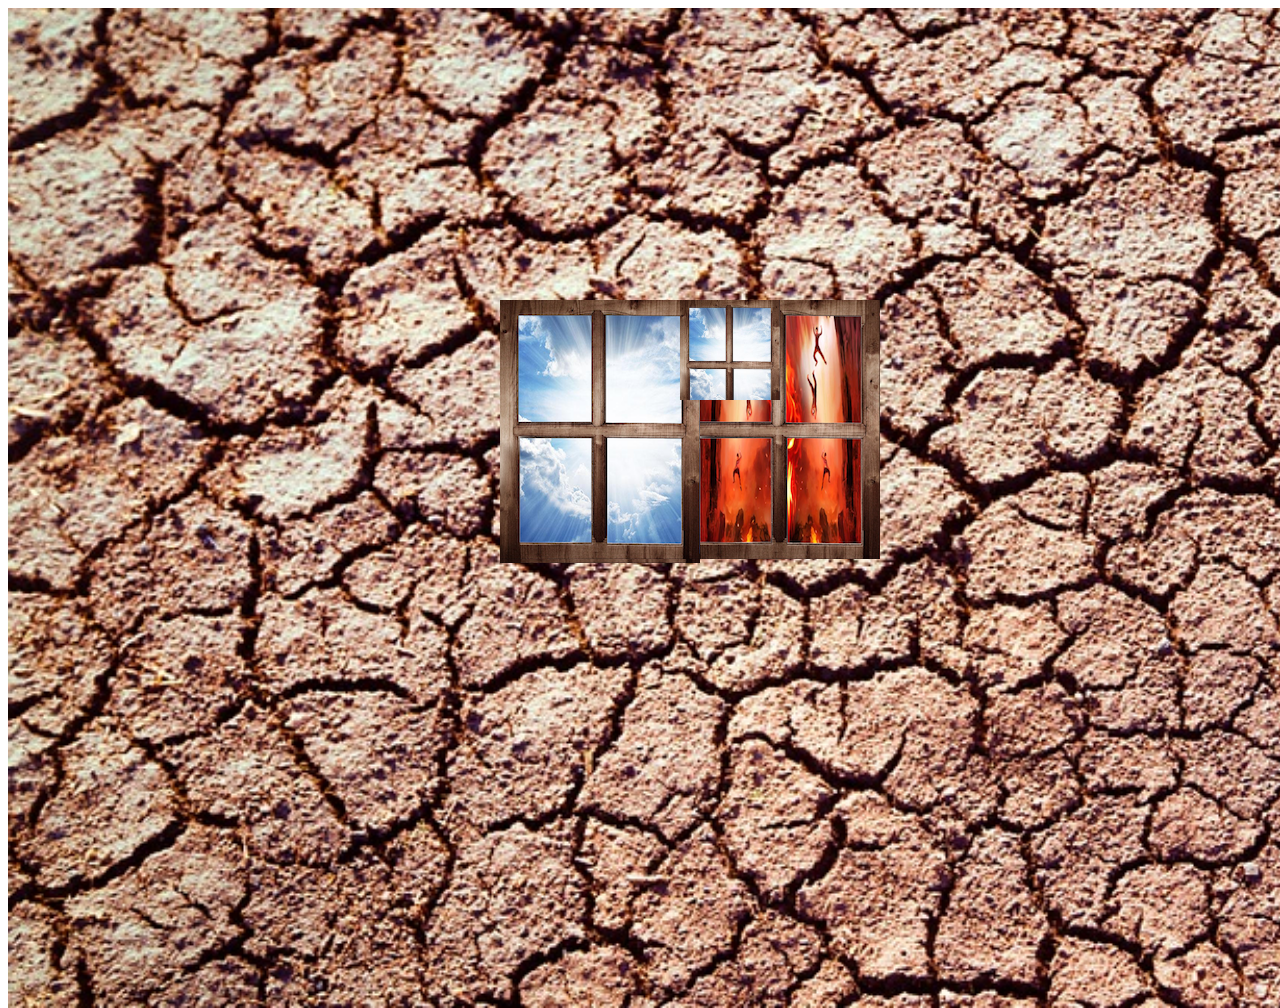
==== Project1/index.html @ 7edb1f13 "added project one progress" ====
<!DOCTYPE html>
<html>
  <head>
    <meta charset="utf-8">
    <meta name="viewport" width=device-width, initial-scale=1.0, maximum-scale=1.0, user-scalable=0>

    <!-- CSS stylesheet(s) -->
    <link rel="stylesheet" type="text/css" href="css/style2.css" />

    <!-- Library script(s) -->
    <script src="js/libraries/p5.min.js"></script>
        <script src="https://ajax.googleapis.com/ajax/libs/jquery/3.1.1/jquery.min.js"></script>
    <script src="js//heaven.js"></script>


    <!-- My script(s) -->

  </head>

  <body>

<a href="hell.html" id = "hell"> <img src="assets/images/hellwindow.png" alt=""></a>
<a href="heaven.html" id = "heaven"> <img src="assets/images/heavenwindow.png" alt=""></a>
<div id="heaven"> </div>
<div id="hell"></div>
<div id="ground"> </div>


  </body>
---- Project1/css/style2.css ----
/*********************************************

Here is a description of any special CSS used.
In this case it's just padding and margin to 0
so the canvas is flush with the top left corner.

**********************************************/

/* body {
  padding: 0;
  margin: 0;
  background-image: url("assets/images/night.jpg");
} */
/*
.button {
  display: inline-block;
  padding: 15px 25px;
  font-size: 24px;
  cursor: pointer;
  text-align: center;
  text-decoration: none;
  outline: none;
  color: black;
  background-color: grey;
  border: none;
  box-shadow: 10 9px #999;
}

.button:hover {background-color: #3e8e41}

.button:active {
  background-color: #3e8e41;
  box-shadow: 0 5px #666;
  transform: translateY(4px);
}

/* .sleeping {
background-color: black;
} */
body {
  background-color:white;
}

h1 {
  color: black;
}
.sleeping{
  width: 1250px;
  height: 1000px;
}

.img {
  background-size: cover;
  height: 100%;
  width: 100%;
}

.day {

  background-image: url("../assets/images/day.jpg");
  -webkit-transition: opacity 1s ease-in-out;
  -moz-transition: opacity 1s ease-in-out;
  -o-transition: opacity 1s ease-in-out;
  transition: opacity 1s ease-in-out;
}

.night {
  background-image: url("../assets/images/night.jpg");
}

#cf2 {
  position:relative;
  /* height:281px;
  width:450px; */
  margin:0 auto;
}
#cf2 img {
  position:absolute;

  -webkit-transition: opacity 1s ease-in-out;
  -moz-transition: opacity 1s ease-in-out;
  -o-transition: opacity 1s ease-in-out;
  transition: opacity 1s ease-in-out;
}

#cf2 img.transparent {
opacity:0;
}
#cf_onclick {
cursor:pointer;
}

#heaven {
  position:absolute;
  background-size: cover;
background-image: url("../assets/images/heavenwindow.png");
z-index: 99;
top: 300px;
left: 500px;

}

#hell {
  position:absolute;
  background-size: cover;
background-image: url("../assets/images/heavenwindow.png");
z-index: 99;
top: 300px;
right: 500px;;

}

#ground {
  background-position: center;
  background-size: cover;
  position: absolute;
  background-image: url("../assets/images/earth.jpg");
  width: 2000px;
  height: 1000px;
  background-repeat: no-repeat;
  background-size: cover;
  z-index: -1;
}


#hell {
  width: 100px;
  height: 100px;
}
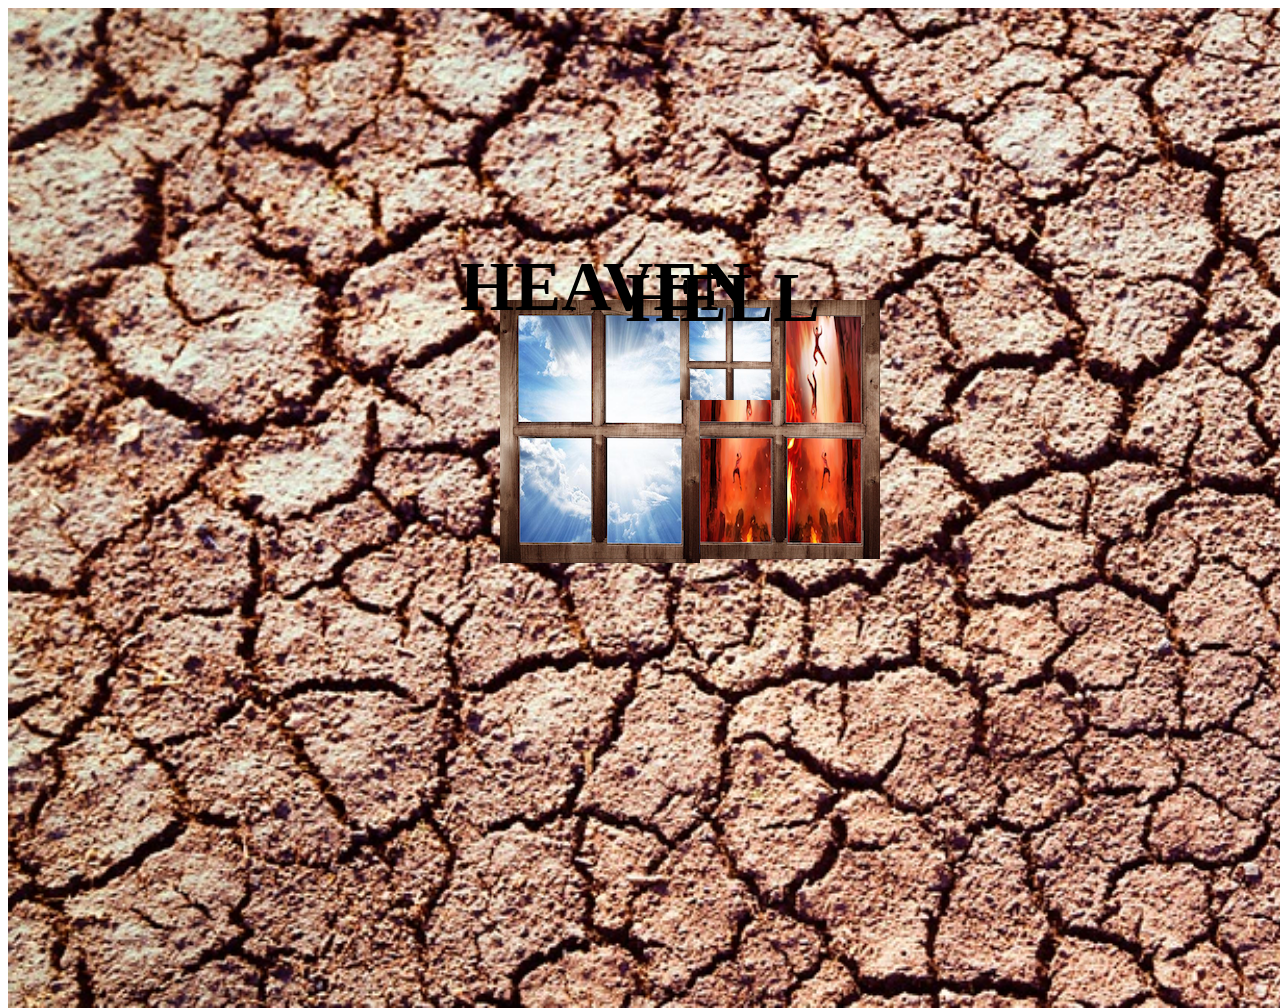
==== commit 07118931: "added text on first screen, added constraints in hell world" ====
--- a/Project1/index.html
+++ b/Project1/index.html
@@ -18,8 +18,9 @@
   </head>
 
   <body>
-
-<a href="hell.html" id = "hell"> <img src="assets/images/hellwindow.png" alt=""></a>
+<h1 id="heaven2">HEAVEN</h1>
+<h2 id ="hell2">HELL</h2>
+<a href="hell.html" id = "hell"><img src="assets/images/hellwindow.png" alt=""></a>
 <a href="heaven.html" id = "heaven"> <img src="assets/images/heavenwindow.png" alt=""></a>
 <div id="heaven"> </div>
 <div id="hell"></div>
--- a/Project1/css/style2.css
+++ b/Project1/css/style2.css
@@ -98,7 +98,12 @@
 top: 300px;
 left: 500px;
 
+{ transition: all .2s ease-in-out; }
+
 }
+
+#heaven:hover { transform: scale(1.5);
+ filter: saturate(800%); }
 
 #hell {
   position:absolute;
@@ -107,6 +112,31 @@
 z-index: 99;
 top: 300px;
 right: 500px;;
+
+}
+
+#hell:hover { transform: scale(1.5);
+filter: hue-rotate(300deg);
+
+}
+
+#hell2 {
+  font-size: 70px;
+  position:absolute;
+  background-size: cover;
+  z-index: 100;
+  top: 200px;
+  right: 460px;
+
+}
+
+#heaven2 {
+  font-size: 70px;
+  position:absolute;
+  background-size: cover;
+  z-index: 100;
+  top: 200px;
+  left: 460px;
 
 }
 
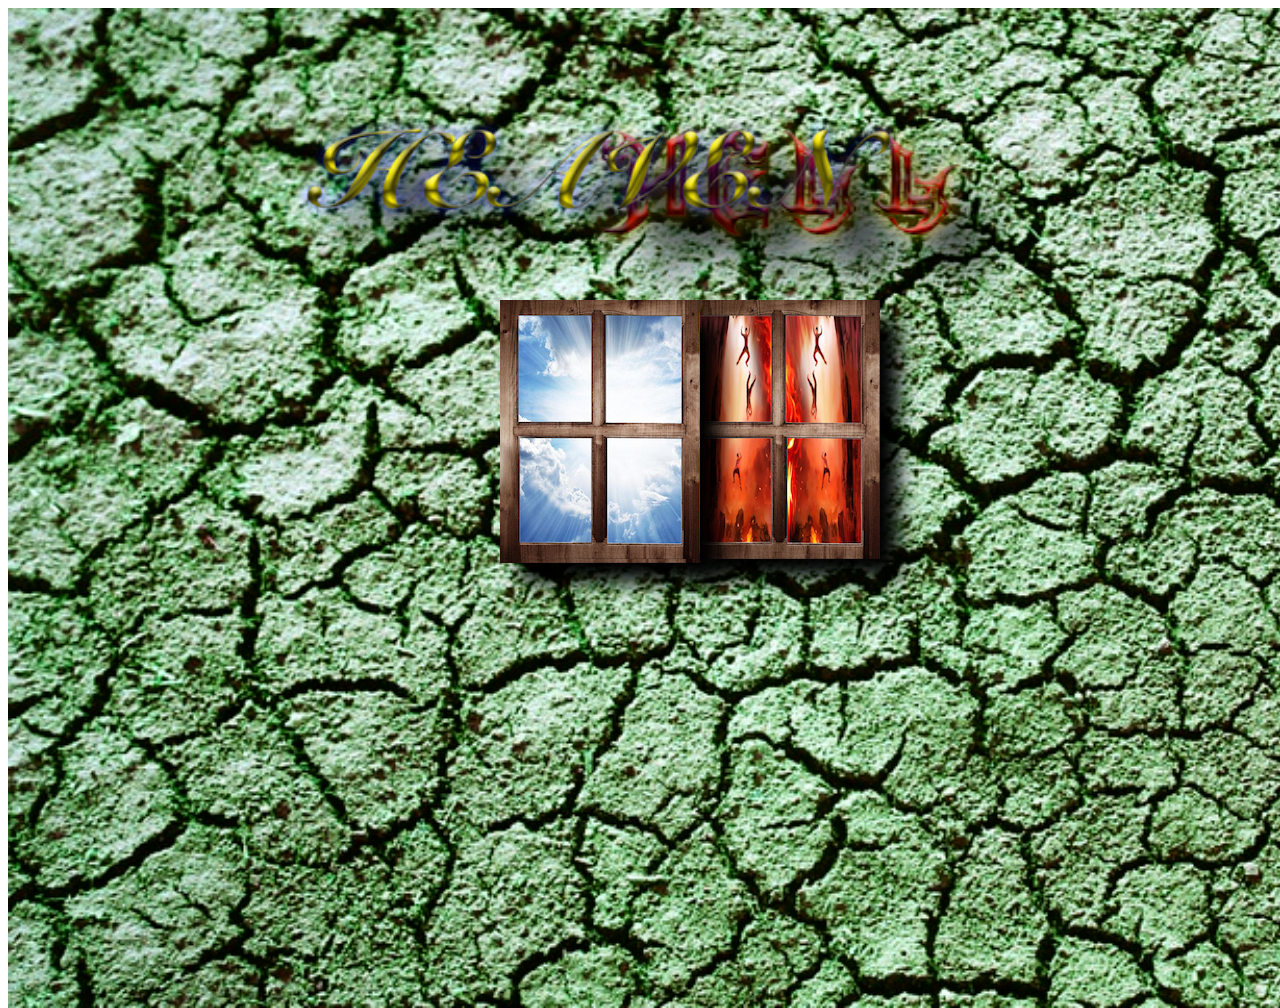
==== commit 6f757262: "added graphics and cleaned up heaven world" ====
--- a/Project1/index.html
+++ b/Project1/index.html
@@ -16,10 +16,11 @@
     <!-- My script(s) -->
 
   </head>
+<img src="assets/images/heaven.png" id="heaven2"alt="">
+<img src="assets/images/helltext.png" id="hell2"alt="">
+  <body>
 
-  <body>
-<h1 id="heaven2">HEAVEN</h1>
-<h2 id ="hell2">HELL</h2>
+
 <a href="hell.html" id = "hell"><img src="assets/images/hellwindow.png" alt=""></a>
 <a href="heaven.html" id = "heaven"> <img src="assets/images/heavenwindow.png" alt=""></a>
 <div id="heaven"> </div>
--- a/Project1/css/style2.css
+++ b/Project1/css/style2.css
@@ -88,8 +88,35 @@
 }
 #cf_onclick {
 cursor:pointer;
+position:fixed;
+z-index: 100;
 }
 
+#pressforhell {
+  cursor:pointer;
+  position:absolute;
+  left: 1100px;
+  top: 50px;
+  z-index: 100;
+}
+#sleeping {
+  position:absolute;
+  z-index: 1;
+  left: 400px;
+  color: white;
+  font-size: 100px;
+}
+
+
+#nightsSlept {
+  position: absolute;
+z-index: 103;
+left: 1000px;
+color: white;
+top: 200px;
+font-size: 600px;
+
+}
 #heaven {
   position:absolute;
   background-size: cover;
@@ -97,7 +124,7 @@
 z-index: 99;
 top: 300px;
 left: 500px;
-
+ filter: drop-shadow(20px 20px 10px black);
 { transition: all .2s ease-in-out; }
 
 }
@@ -108,10 +135,10 @@
 #hell {
   position:absolute;
   background-size: cover;
-background-image: url("../assets/images/heavenwindow.png");
 z-index: 99;
 top: 300px;
 right: 500px;;
+ filter: drop-shadow(20px 20px 10px black);
 
 }
 
@@ -125,8 +152,10 @@
   position:absolute;
   background-size: cover;
   z-index: 100;
-  top: 200px;
-  right: 460px;
+  top: 150px;
+  right: 400px;
+  transform: scale(2);
+   filter: drop-shadow(20px 20px 10px black);
 
 }
 
@@ -134,10 +163,11 @@
   font-size: 70px;
   position:absolute;
   background-size: cover;
-  z-index: 100;
-  top: 200px;
-  left: 460px;
-
+  z-index: 101;
+  top: 100px;
+  left: 350px;
+    transform: scale(1.5);
+     filter: drop-shadow(20px 20px 10px black);
 }
 
 #ground {
@@ -150,6 +180,7 @@
   background-repeat: no-repeat;
   background-size: cover;
   z-index: -1;
+  filter: hue-rotate(90deg);
 }
 
 
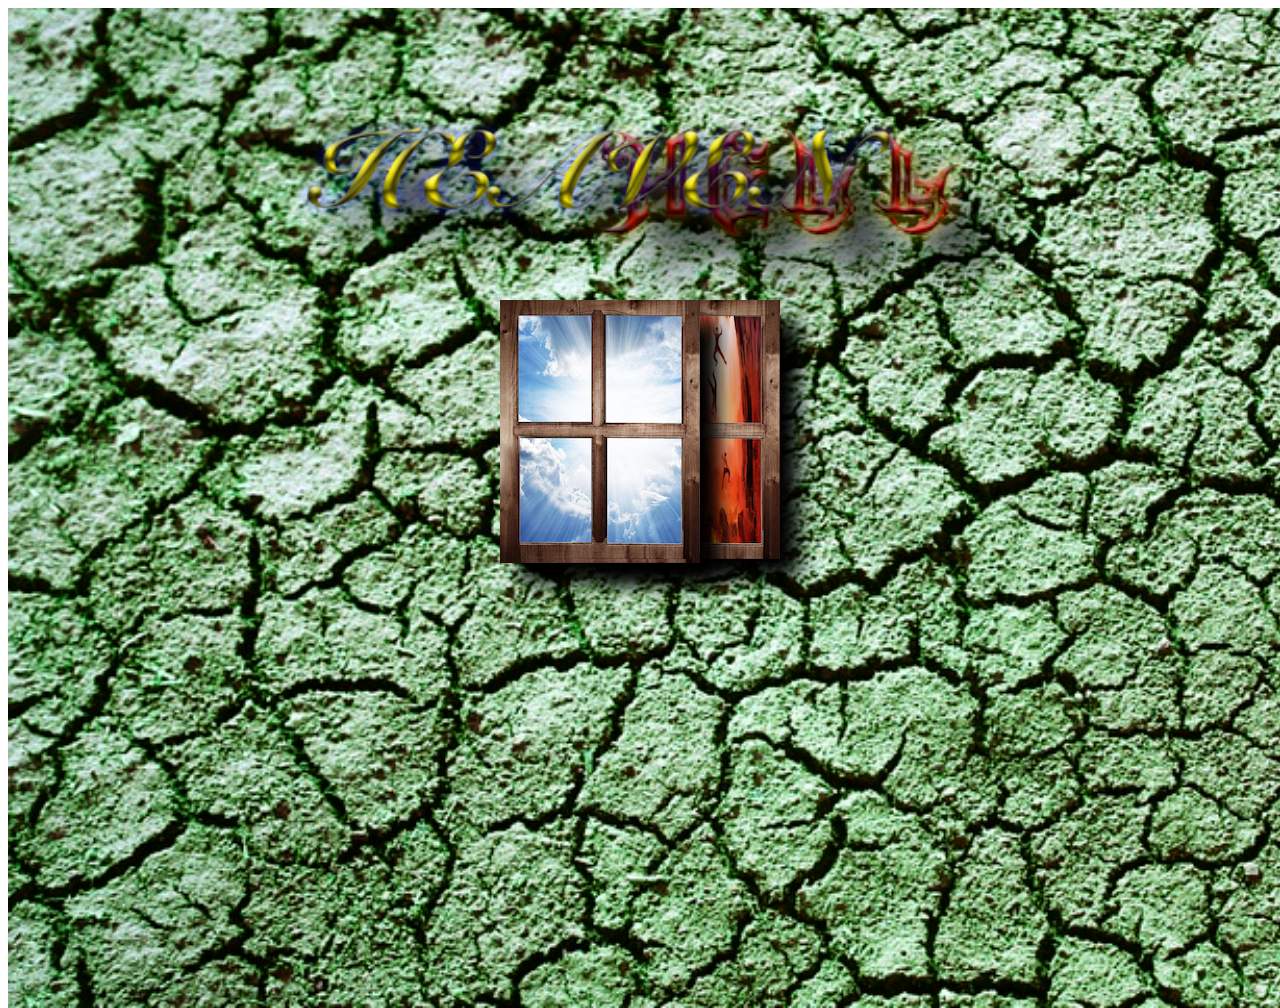
==== commit cce78e39: "commenting :)" ====
--- a/Project1/index.html
+++ b/Project1/index.html
@@ -9,7 +9,7 @@
 
     <!-- Library script(s) -->
     <script src="js/libraries/p5.min.js"></script>
-        <script src="https://ajax.googleapis.com/ajax/libs/jquery/3.1.1/jquery.min.js"></script>
+    <script src="https://ajax.googleapis.com/ajax/libs/jquery/3.1.1/jquery.min.js"></script>
     <script src="js//heaven.js"></script>
 
 
--- a/Project1/css/style2.css
+++ b/Project1/css/style2.css
@@ -1,50 +1,10 @@
-/*********************************************
 
-Here is a description of any special CSS used.
-In this case it's just padding and margin to 0
-so the canvas is flush with the top left corner.
-
-**********************************************/
-
-/* body {
-  padding: 0;
-  margin: 0;
-  background-image: url("assets/images/night.jpg");
-} */
-/*
-.button {
-  display: inline-block;
-  padding: 15px 25px;
-  font-size: 24px;
-  cursor: pointer;
-  text-align: center;
-  text-decoration: none;
-  outline: none;
-  color: black;
-  background-color: grey;
-  border: none;
-  box-shadow: 10 9px #999;
+body {
+  background-color: white;
 }
 
-.button:hover {background-color: #3e8e41}
 
-.button:active {
-  background-color: #3e8e41;
-  box-shadow: 0 5px #666;
-  transform: translateY(4px);
-}
-
-/* .sleeping {
-background-color: black;
-} */
-body {
-  background-color:white;
-}
-
-h1 {
-  color: black;
-}
-.sleeping{
+.sleeping {
   width: 1250px;
   height: 1000px;
 }
@@ -56,7 +16,6 @@
 }
 
 .day {
-
   background-image: url("../assets/images/day.jpg");
   -webkit-transition: opacity 1s ease-in-out;
   -moz-transition: opacity 1s ease-in-out;
@@ -69,14 +28,12 @@
 }
 
 #cf2 {
-  position:relative;
-  /* height:281px;
-  width:450px; */
-  margin:0 auto;
+  position: relative;
+  margin: 0 auto;
 }
+
 #cf2 img {
-  position:absolute;
-
+  position: absolute;
   -webkit-transition: opacity 1s ease-in-out;
   -moz-transition: opacity 1s ease-in-out;
   -o-transition: opacity 1s ease-in-out;
@@ -84,90 +41,94 @@
 }
 
 #cf2 img.transparent {
-opacity:0;
+  opacity: 0;
 }
+
 #cf_onclick {
-cursor:pointer;
-position:fixed;
-z-index: 100;
+  cursor: pointer;
+  position: fixed;
+  z-index: 100;
 }
 
 #pressforhell {
-  cursor:pointer;
-  position:absolute;
+  cursor: pointer;
+  position: absolute;
   left: 1100px;
   top: 50px;
   z-index: 100;
 }
+
 #sleeping {
-  position:absolute;
+  position: absolute;
   z-index: 1;
   left: 400px;
   color: white;
   font-size: 100px;
 }
 
-
 #nightsSlept {
   position: absolute;
-z-index: 103;
-left: 1000px;
-color: white;
-top: 200px;
-font-size: 600px;
-
-}
-#heaven {
-  position:absolute;
-  background-size: cover;
-background-image: url("../assets/images/heavenwindow.png");
-z-index: 99;
-top: 300px;
-left: 500px;
- filter: drop-shadow(20px 20px 10px black);
-{ transition: all .2s ease-in-out; }
-
+  z-index: 103;
+  left: 1000px;
+  color: white;
+  top: 200px;
+  font-size: 600px;
 }
 
-#heaven:hover { transform: scale(1.5);
- filter: saturate(800%); }
+#heaven {
+  position: absolute;
+  background-size: cover;
+  background-image: url("../assets/images/heavenwindow.png");
+  z-index: 99;
+  top: 300px;
+  left: 500px;
+  filter: drop-shadow(20px 20px 10px black);
+
+    {
+    transition: all .2s ease-in-out;
+  }
+}
+
+#heaven:hover {
+  transform: scale(1.5);
+  filter: saturate(800%);
+}
 
 #hell {
-  position:absolute;
+  position: absolute;
   background-size: cover;
-z-index: 99;
-top: 300px;
-right: 500px;;
- filter: drop-shadow(20px 20px 10px black);
-
+  z-index: 99;
+  top: 300px;
+  right: 500px;
+  ;
+  filter: drop-shadow(20px 20px 10px black);
 }
 
-#hell:hover { transform: scale(1.5);
-filter: hue-rotate(300deg);
-
+#hell:hover {
+  transform: scale(1.5);
+  filter: hue-rotate(300deg);
 }
 
 #hell2 {
   font-size: 70px;
-  position:absolute;
+  position: absolute;
   background-size: cover;
   z-index: 100;
   top: 150px;
   right: 400px;
   transform: scale(2);
-   filter: drop-shadow(20px 20px 10px black);
-
+  filter: drop-shadow(20px 20px 10px black);
 }
 
 #heaven2 {
   font-size: 70px;
-  position:absolute;
+  position: absolute;
   background-size: cover;
   z-index: 101;
   top: 100px;
   left: 350px;
-    transform: scale(1.5);
-     filter: drop-shadow(20px 20px 10px black);
+  transform: scale(1.5);
+  filter: drop-shadow(20px 20px 10px black);
 }
 
 #ground {
@@ -183,8 +144,7 @@
   filter: hue-rotate(90deg);
 }
 
-
-#hell {
-  width: 100px;
-  height: 100px;
+audio {
+  position: absolute;
+  z-index: -1;
 }
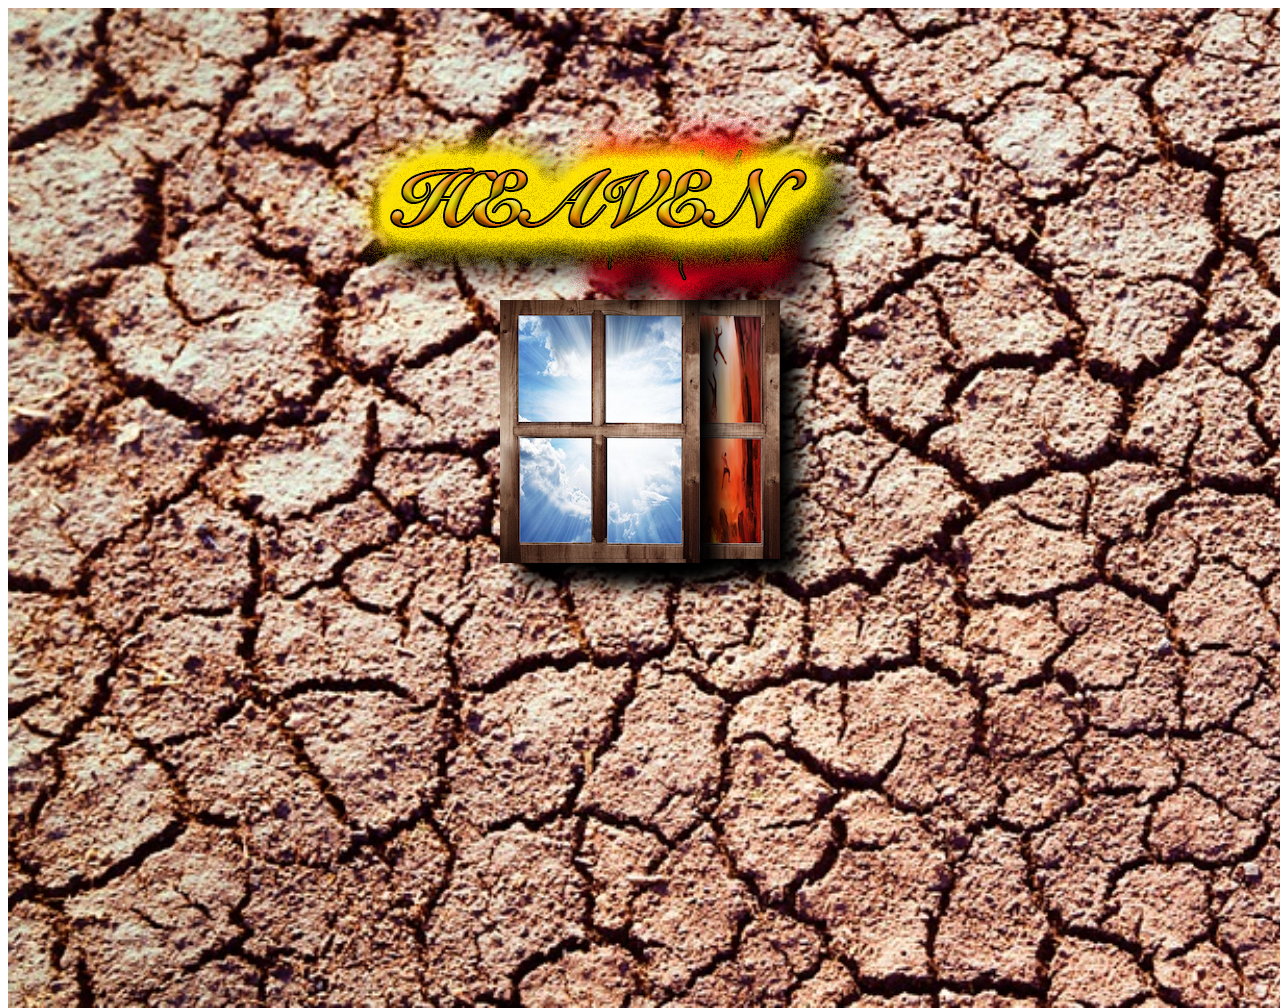
==== commit 17ac800d: "final touches, made intro screen easier on the eyes" ====
--- a/Project1/index.html
+++ b/Project1/index.html
@@ -1,31 +1,33 @@
 <!DOCTYPE html>
 <html>
-  <head>
-    <meta charset="utf-8">
-    <meta name="viewport" width=device-width, initial-scale=1.0, maximum-scale=1.0, user-scalable=0>
 
-    <!-- CSS stylesheet(s) -->
-    <link rel="stylesheet" type="text/css" href="css/style2.css" />
+<head>
+  <meta charset="utf-8">
+  <meta name="viewport" width=device-width, initial-scale=1.0, maximum-scale=1.0, user-scalable=0>
 
-    <!-- Library script(s) -->
-    <script src="js/libraries/p5.min.js"></script>
-    <script src="https://ajax.googleapis.com/ajax/libs/jquery/3.1.1/jquery.min.js"></script>
-    <script src="js//heaven.js"></script>
+  <!-- CSS stylesheet(s) -->
+  <link rel="stylesheet" type="text/css" href="css/style2.css" />
+
+  <!-- Library script(s) -->
+  <script src="js/libraries/p5.min.js"></script>
+  <script src="https://ajax.googleapis.com/ajax/libs/jquery/3.1.1/jquery.min.js"></script>
+  <script src="js//heaven.js"></script>
 
 
-    <!-- My script(s) -->
+  <!-- My script(s) -->
 
-  </head>
-<img src="assets/images/heaven.png" id="heaven2"alt="">
-<img src="assets/images/helltext.png" id="hell2"alt="">
-  <body>
+</head>
+<img src="assets/images/helltext2.png" id="heaven2" alt="">
+<img src="assets/images/heaventext2.png" id="hell2" alt="">
+
+<body>
 
 
-<a href="hell.html" id = "hell"><img src="assets/images/hellwindow.png" alt=""></a>
-<a href="heaven.html" id = "heaven"> <img src="assets/images/heavenwindow.png" alt=""></a>
-<div id="heaven"> </div>
-<div id="hell"></div>
-<div id="ground"> </div>
+  <a href="hell.html" id="hell"><img src="assets/images/hellwindow.png" alt=""></a>
+  <a href="heaven.html" id="heaven"> <img src="assets/images/heavenwindow.png" alt=""></a>
+  <div id="heaven"> </div>
+  <div id="hell"></div>
+  <div id="ground"> </div>
 
 
-  </body>
+</body>
--- a/Project1/css/style2.css
+++ b/Project1/css/style2.css
@@ -106,7 +106,7 @@
 
 #hell:hover {
   transform: scale(1.5);
-  filter: hue-rotate(300deg);
+  filter: saturate(800%);
 }
 
 #hell2 {
@@ -114,9 +114,9 @@
   position: absolute;
   background-size: cover;
   z-index: 100;
-  top: 150px;
-  right: 400px;
-  transform: scale(2);
+  top: 100px;
+  right:330px;
+  transform: scale(1);
   filter: drop-shadow(20px 20px 10px black);
 }
 
@@ -127,7 +127,7 @@
   z-index: 101;
   top: 100px;
   left: 350px;
-  transform: scale(1.5);
+  transform: scale(1);
   filter: drop-shadow(20px 20px 10px black);
 }
 
@@ -141,7 +141,6 @@
   background-repeat: no-repeat;
   background-size: cover;
   z-index: -1;
-  filter: hue-rotate(90deg);
 }
 
 audio {
